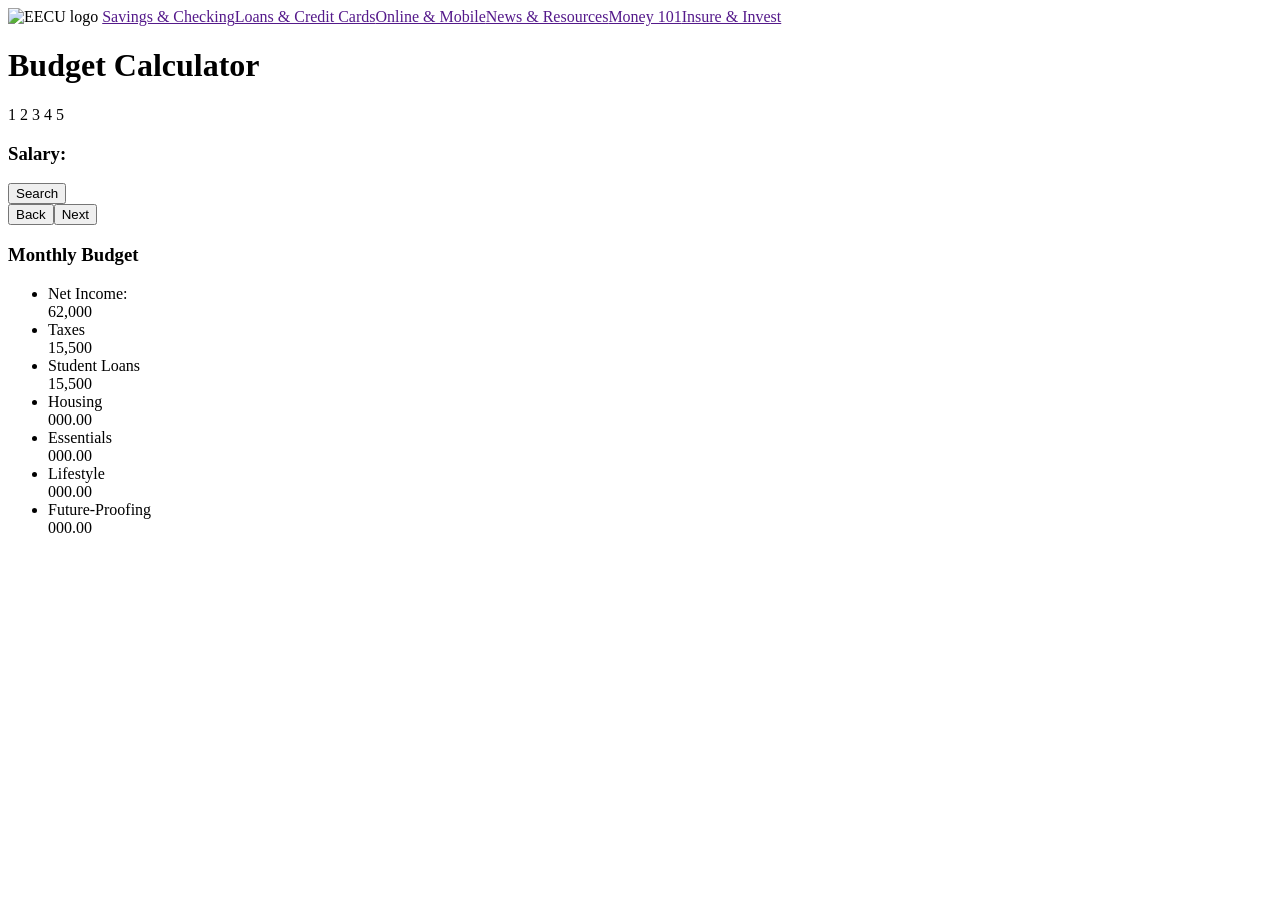
==== src/index.html @ 7662f259 "init" ====
<!DOCTYPE html>
<html lang="en">
    <head>
        <meta charset="UTF-8" />
        <meta name="viewport" content="width=device-width, initial-scale=1.0" />
        <title>Document</title>
        <script type="module" src="./script.js"></script>
    </head>
    <body>
        <header>
            <nav>
                <img src="" alt="EECU logo" />
                <a href="">Savings &amp; Checking</a
                ><a href="">Loans &amp; Credit Cards</a
                ><a href="">Online &amp; Mobile</a
                ><a href="">News &amp; Resources</a><a href="">Money 101</a
                ><a href="">Insure &amp; Invest</a>
            </nav>
            <h1>Budget Calculator</h1>
        </header>
        <main>
            <section class="inputs">
                <div class="progress">
                    <!--when each page is progressed through, the numbers below must be individually incremented, so that the current page number reflects the first number-->
                    <span class="visible-page-1">1</span>
                    <span class="visible-page-2">2</span>
                    <span class="visible-page-3">3</span>
                    <span class="visible-page-4">4</span>
                    <span class="visible-page-5">5</span>
                </div>
                <div class="current-page">
                    <!--the templates below can be appended in here via `template.content.cloneNode(true)` in JS-->
                </div>
                <div class="navigation">
                    <button class="back">Back</button
                    ><button class="next">Next</button>
                </div>
                <template class="salary-page">
                    <h3>Salary:</h3>
                    <!--no JS needed to open the dialog here-->
                    <button command="show-modal" commandfor="search-dialog">
                        Search
                    </button>
                    <!--based on the chosen value of the <select> below, we must update this span to reflect the estimated income value-->
                    <span class="income"></span>
                    <!--modal to use for searching, could potentially be simplified to a dropdown?-->
                    <dialog closedby="any" id="search-dialog">
                        <select name="jobs" id="job-selector">
                            <option value="web developer">Web Developer</option>
                        </select>
                    </dialog>
                </template>
                <template class="student-loan-page">
                    <h3>Student Loan:</h3>
                    <button command="show-modal" commandfor="search-dialog">
                        Search
                    </button>
                    <span class="student-loans-cost"></span>
                    <dialog closedby="any" id="search-dialog">
                        <select name="schools" id="school-selector">
                            <option value="tech school">Tech School</option>
                        </select>
                    </dialog>
                </template>
                <template class="housing-page">
                    <h3>Housing:</h3>
                    <button command="show-modal" commandfor="search-dialog">
                        Search
                    </button>
                    <span class="housing-cost"></span>
                    <dialog closedby="any" id="search-dialog">
                        <select name="homes" id="home-selector">
                            <option value="cozy home">Cozy Home</option>
                        </select>
                    </dialog>
                </template>
                <template class="essentials-page">
                    <h3>Essentials:</h3>
                    <button command="show-modal" commandfor="search-dialog">
                        Search
                    </button>
                    <span class="essentials-cost"></span>
                    <dialog closedby="any" id="search-dialog">
                        <select name="essentials" id="essentials-selector">
                            <option value="monthly stuff">Monthly Stuff</option>
                        </select>
                    </dialog>
                </template>
                <template class="lifestyle-page">
                    <h3>Lifestyle:</h3>
                    <button command="show-modal" commandfor="search-dialog">
                        Search
                    </button>
                    <span class="lifestyle-cost"></span>
                    <dialog closedby="any" id="search-dialog">
                        <select name="lifestyles" id="lifestyle-selector">
                            <option value="hobby">Hobby</option>
                        </select>
                    </dialog>
                </template>
                <template class="future-proofing-page">
                    <h3>Future-Proofing:</h3>
                    <button command="show-modal" commandfor="search-dialog">
                        Search
                    </button>
                    <span class="future-proofing-cost"></span>
                    <dialog closedby="any" id="search-dialog">
                        <select
                            name="future-proofing"
                            id="future-proofing-selector"
                        >
                            <option value="retirement fund">
                                Retirement Fund
                            </option>
                        </select>
                    </dialog>
                </template>
            </section>
            <section class="output">
                <h3>Monthly Budget</h3>
                <div class="graph"></div>
                <div class="stats">
                    <ul>
                        <li>
                            Net Income: <br />
                            <span class="net-income">62,000</span>
                        </li>
                        <li>
                            Taxes <br />
                            <span class="taxes">15,500</span>
                        </li>
                        <li>
                            Student Loans <br />
                            <span class="student-loans">15,500</span>
                        </li>
                        <li>
                            Housing <br />
                            <span class="housing">000.00</span>
                        </li>
                        <li>
                            Essentials <br />
                            <span class="essentials">000.00</span>
                        </li>
                        <li>
                            Lifestyle <br />
                            <span class="lifestyle">000.00</span>
                        </li>
                        <li>
                            Future-Proofing <br />
                            <span class="future-proofing">000.00</span>
                        </li>
                    </ul>
                </div>
            </section>
        </main>
    </body>
</html>
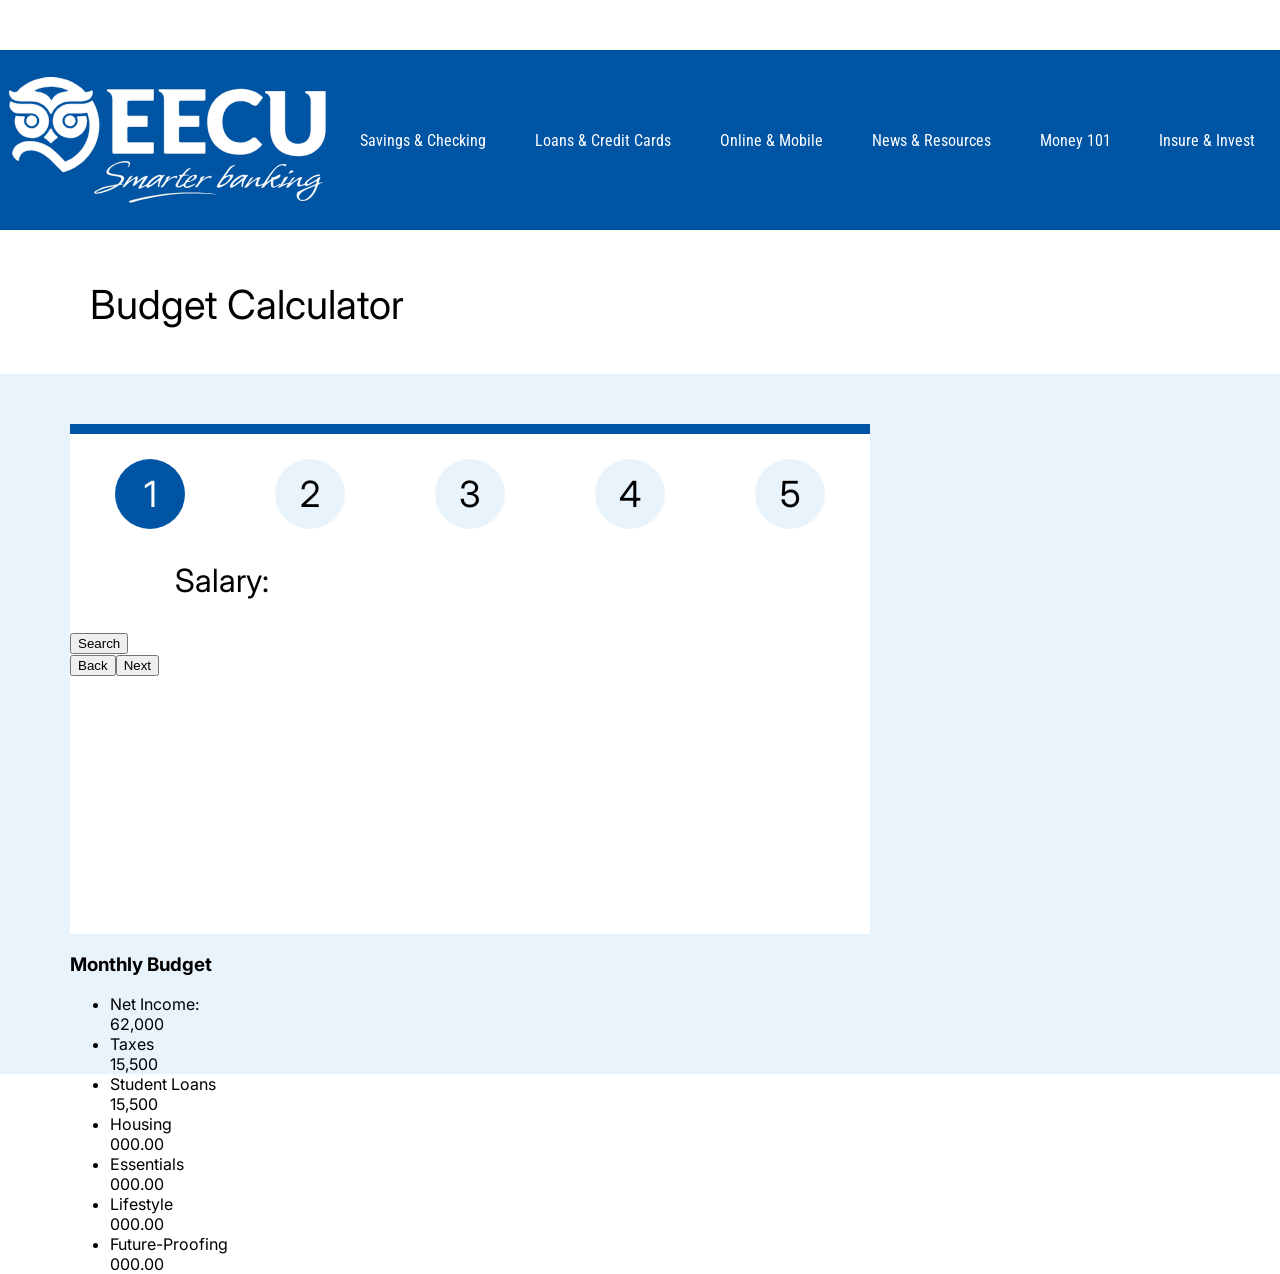
==== commit fc9c7d79: "Merge pull request #2 from KanYe100/main did css styling" ====
--- a/src/index.html
+++ b/src/index.html
@@ -5,11 +5,12 @@
         <meta name="viewport" content="width=device-width, initial-scale=1.0" />
         <title>Document</title>
         <script type="module" src="./script.js"></script>
+        <link rel="stylesheet" href="style.css">
     </head>
     <body>
         <header>
             <nav>
-                <img src="" alt="EECU logo" />
+                <img src="/images/logo 1.png" alt="EECU logo" />
                 <a href="">Savings &amp; Checking</a
                 ><a href="">Loans &amp; Credit Cards</a
                 ><a href="">Online &amp; Mobile</a
--- a/src/style.css
+++ b/src/style.css
@@ -0,0 +1,83 @@
+@import url('https://fonts.googleapis.com/css2?family=Inter:wght@100;200;300;400;500;600;700;800;900&display=swap');
+@import url('https://fonts.googleapis.com/css2?family=Roboto+Condensed:wght@300;400;500;600;700&display=swap');
+
+body {
+    margin: 0;
+    font-family: 'Inter', sans-serif;
+}
+
+nav {
+    background-color: #0054A4;
+    width: 100%;
+    height: 180px;
+    display: flex;
+    justify-content: space-around;
+    margin-top: 50px;
+    align-items: center;
+}
+
+a {
+    text-decoration: none;
+    color: white;
+    font-size: 16px;
+    padding: 12px 15px;
+    background-color: #0054A4;
+    font-family: 'Roboto Condensed', sans-serif;
+}
+
+a:hover {
+    text-decoration: underline;
+    background-color: #075198;
+    transition: 0.3;
+}
+
+h1 {
+    font-size: 40px;
+    margin-left: 90px;
+    margin-top: 50px;
+    margin-bottom: 45px;
+    font-weight: normal;
+}
+
+main {
+    background-color: #E8F3FC;
+    width: 100%;
+    height: 600px;
+    padding-top: 50px;
+    padding-bottom: 50px;
+    padding-left: 70px;
+}
+
+.inputs {
+    background-color: white;
+    border-top: 10px solid #0054A4;
+    width: 800px;
+    height: 500px;
+}
+
+.progress {
+    display: flex;
+    justify-content: space-around;
+    margin-top: 25px;
+}
+
+[class^="visible-page"] {
+    background-color: #E8F3FC;
+    width: 70px;
+    height: 70px;
+    border-radius: 100px;
+    text-align: center;
+    align-content: center;
+    font-size: 36px;
+}
+
+.visible-page-1 {
+    background-color: #0054A4;
+    color: white;
+}
+
+.current-page h3 {
+    margin-left: 105px;
+    font-size: 32px;
+    font-weight: normal;
+}
